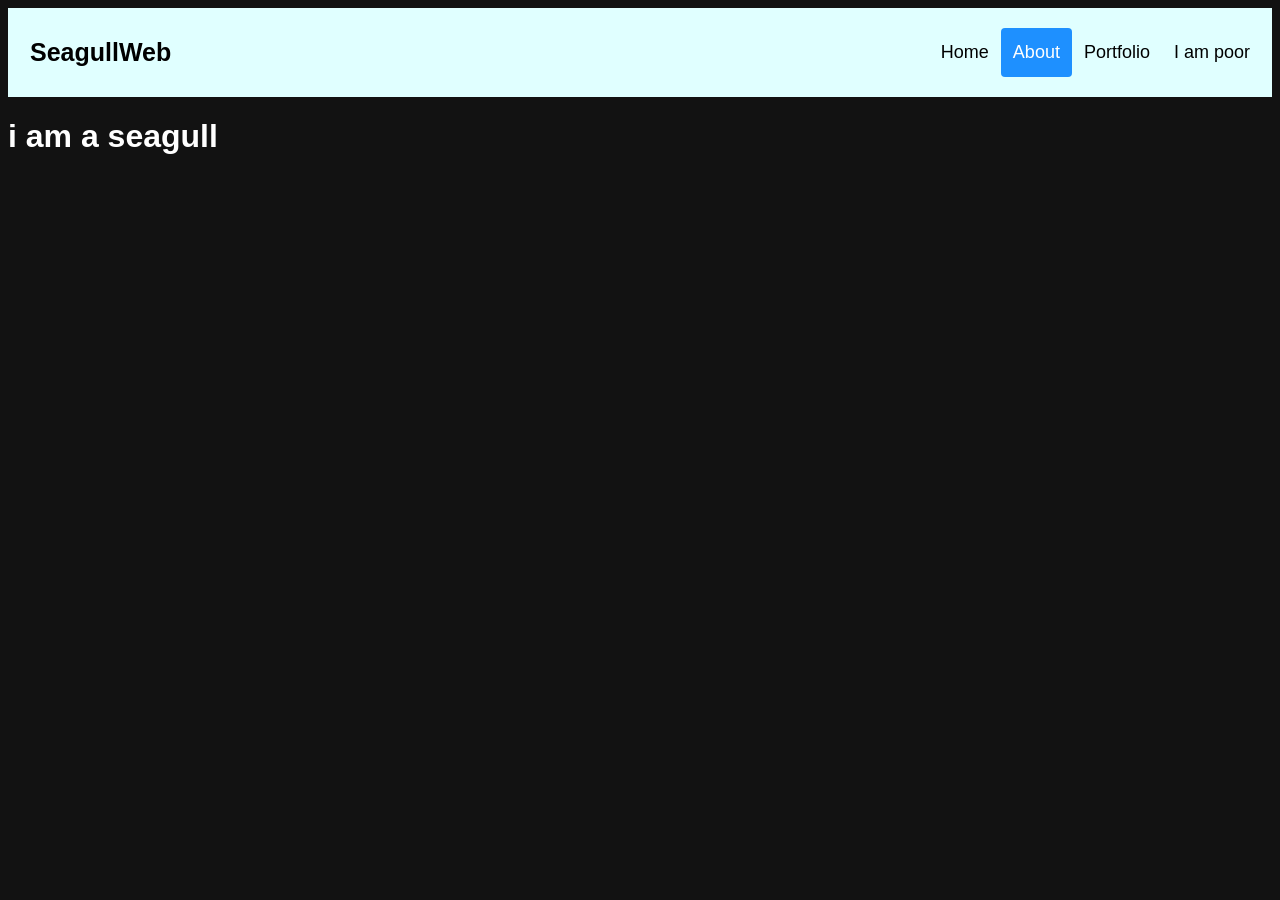
==== about.html @ a0ab387a "Added other pages" ====
<!DOCTYPE html>
<html>
<head>
<title>Seagull's 3D Art Gallery - About</title>
<link rel="stylesheet" href="style.css">
</head>
<body>
<div class="header">
  <a href="#default" class="logo">SeagullWeb</a>
  <div class="header-right">
    <a href="index.html">Home</a>
    <a class="active" href="about.html">About</a>
    <a href="portfolio.html">Portfolio</a>
    <a href="contact.html">I am poor</a>
  </div>
</div>
<h1> i am a seagull </h1>
</body>
</html>
---- style.css ----
body {
    background-color: #121212;
    color: #ffffff;
    font-family: sans-serif;
}

.gallery {
    display: grid;
    grid-template-columns: repeat(auto-fit, minmax(280px, 1fr));
    gap: 20px;
}

.gallery img, .gallery video {
    width: 100%;
    height: auto;
    display: block;
    border-radius: 8px;
}

/* Style the header with a grey background and some padding */
.header {
  overflow: hidden;
  background-color: #e0ffff;
  padding: 20px 10px;
}

/* Style the header links */
.header a {
  float: left;
  color: black;
  text-align: center;
  padding: 12px;
  text-decoration: none;
  font-size: 18px;
  line-height: 25px;
  border-radius: 4px;
}

/* Style the logo link */
.header a.logo {
  font-size: 25px;
  font-weight: bold;
}

/* Change the background color on mouse-over */
.header a:hover {
  background-color: #f0ffff;
  color: black;
}

/* Style the active/current link*/
.header a.active {
  background-color: dodgerblue;
  color: white;
}

/* Float the link section to the right */
.header-right {
  float: right;
}

/* Add media queries for responsiveness - when the screen is 500px wide or less, stack the links on top of each other */
@media screen and (max-width: 500px) {
  .header a {
    float: none;
    display: block;
    text-align: left;
  }
  .header-right {
    float: none;
  }
}
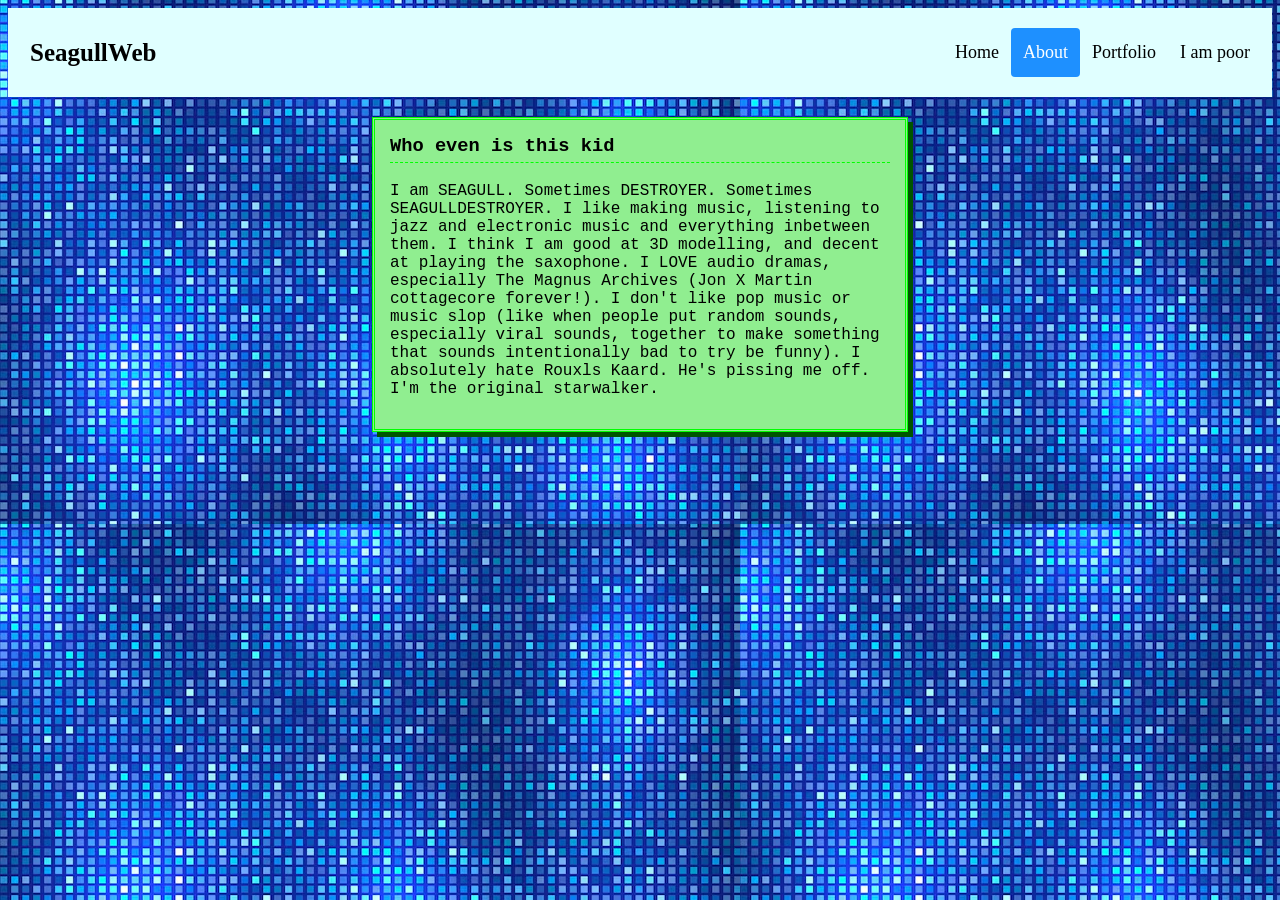
==== commit 2dc0b39e: "Made it even cooler, imagine that" ====
--- a/about.html
+++ b/about.html
@@ -6,7 +6,7 @@
 </head>
 <body>
 <div class="header">
-  <a href="#default" class="logo">SeagullWeb</a>
+  <a href="index.html" class="logo">SeagullWeb</a>
   <div class="header-right">
     <a href="index.html">Home</a>
     <a class="active" href="about.html">About</a>
@@ -14,6 +14,10 @@
     <a href="contact.html">I am poor</a>
   </div>
 </div>
-<h1> i am a seagull </h1>
+<div class="retro-text-box">
+  <h3>Who even is this kid</h3>
+  <p>I am SEAGULL. Sometimes DESTROYER. Sometimes SEAGULLDESTROYER. I like making music, listening to jazz and electronic music and everything inbetween them. I think I am good at 3D modelling, and decent at playing the saxophone. I LOVE audio dramas, especially The Magnus Archives (Jon X Martin cottagecore forever!). I don't like pop music or music slop (like when people put random sounds, especially viral sounds, together to make something that sounds intentionally bad to try be funny). I absolutely hate Rouxls Kaard. He's pissing me off. I'm the original                           starwalker.</p>
+</div>
+
 </body>
 </html>
--- a/style.css
+++ b/style.css
@@ -1,7 +1,7 @@
 body {
-    background-color: #121212;
+    background-color: #fffe0;
     color: #ffffff;
-    font-family: sans-serif;
+    font-family: courier-new;
 }
 
 .gallery {
@@ -69,4 +69,29 @@
   .header-right {
     float: none;
   }
-}+}
+
+.retro-text-box {
+  font-family: 'Courier New', monospace; /* Classic retro web font */
+  background-color: #90ee90;
+  color: #000000;
+  border: 3px double #00FF00;
+  padding: 15px;
+  max-width: 500px;
+  margin: 20px auto;
+  box-shadow: 5px 5px 0px #005500;
+}
+
+.retro-text-box h3 {
+  margin-top: 0;
+  border-bottom: 1px dashed #00FF00;
+  padding-bottom: 5px;
+}
+
+body {
+  background-image: url('background.avif');
+}
+
+/* git add . */
+/* git commit -m "..." */
+/* git push origin main */
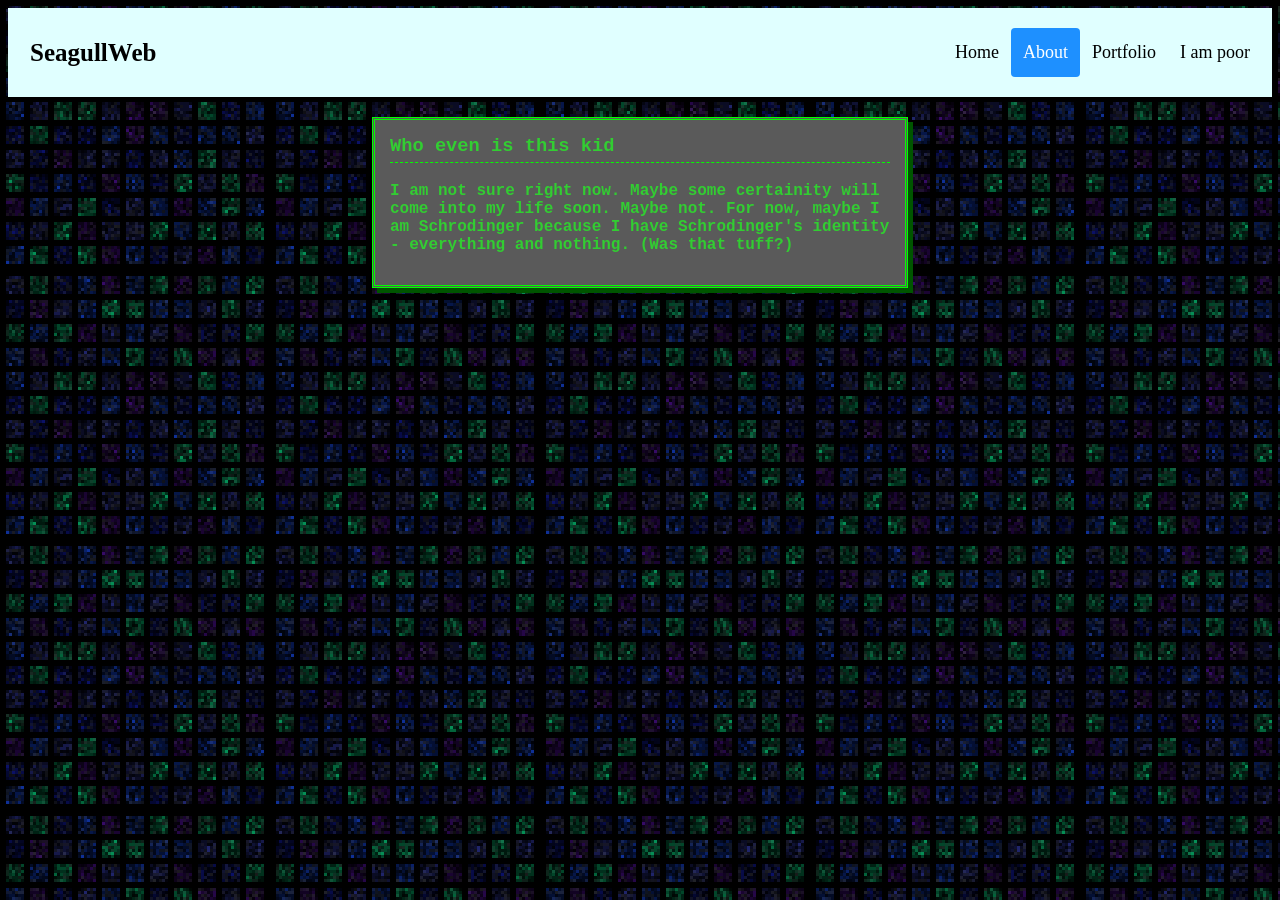
==== commit 91c0369f: "Made the website less of a joke" ====
--- a/about.html
+++ b/about.html
@@ -16,7 +16,7 @@
 </div>
 <div class="retro-text-box">
   <h3>Who even is this kid</h3>
-  <p>I am SEAGULL. Sometimes DESTROYER. Sometimes SEAGULLDESTROYER. I like making music, listening to jazz and electronic music and everything inbetween them. I think I am good at 3D modelling, and decent at playing the saxophone. I LOVE audio dramas, especially The Magnus Archives (Jon X Martin cottagecore forever!). I don't like pop music or music slop (like when people put random sounds, especially viral sounds, together to make something that sounds intentionally bad to try be funny). I absolutely hate Rouxls Kaard. He's pissing me off. I'm the original                           starwalker.</p>
+  <p>I am not sure right now. Maybe some certainity will come into my life soon. Maybe not. For now, maybe I am Schrodinger because I have Schrodinger's identity - everything and nothing. (Was that tuff?)</p>
 </div>
 
 </body>
--- a/style.css
+++ b/style.css
@@ -73,13 +73,14 @@
 
 .retro-text-box {
   font-family: 'Courier New', monospace; /* Classic retro web font */
-  background-color: #90ee90;
-  color: #000000;
+  background-color: #5a5a5a;
+  color: #32cd32;
   border: 3px double #00FF00;
   padding: 15px;
   max-width: 500px;
   margin: 20px auto;
   box-shadow: 5px 5px 0px #005500;
+  font-weight: bold;
 }
 
 .retro-text-box h3 {
@@ -89,7 +90,7 @@
 }
 
 body {
-  background-image: url('background.avif');
+  background-image: url('background.png');
 }
 
 /* git add . */
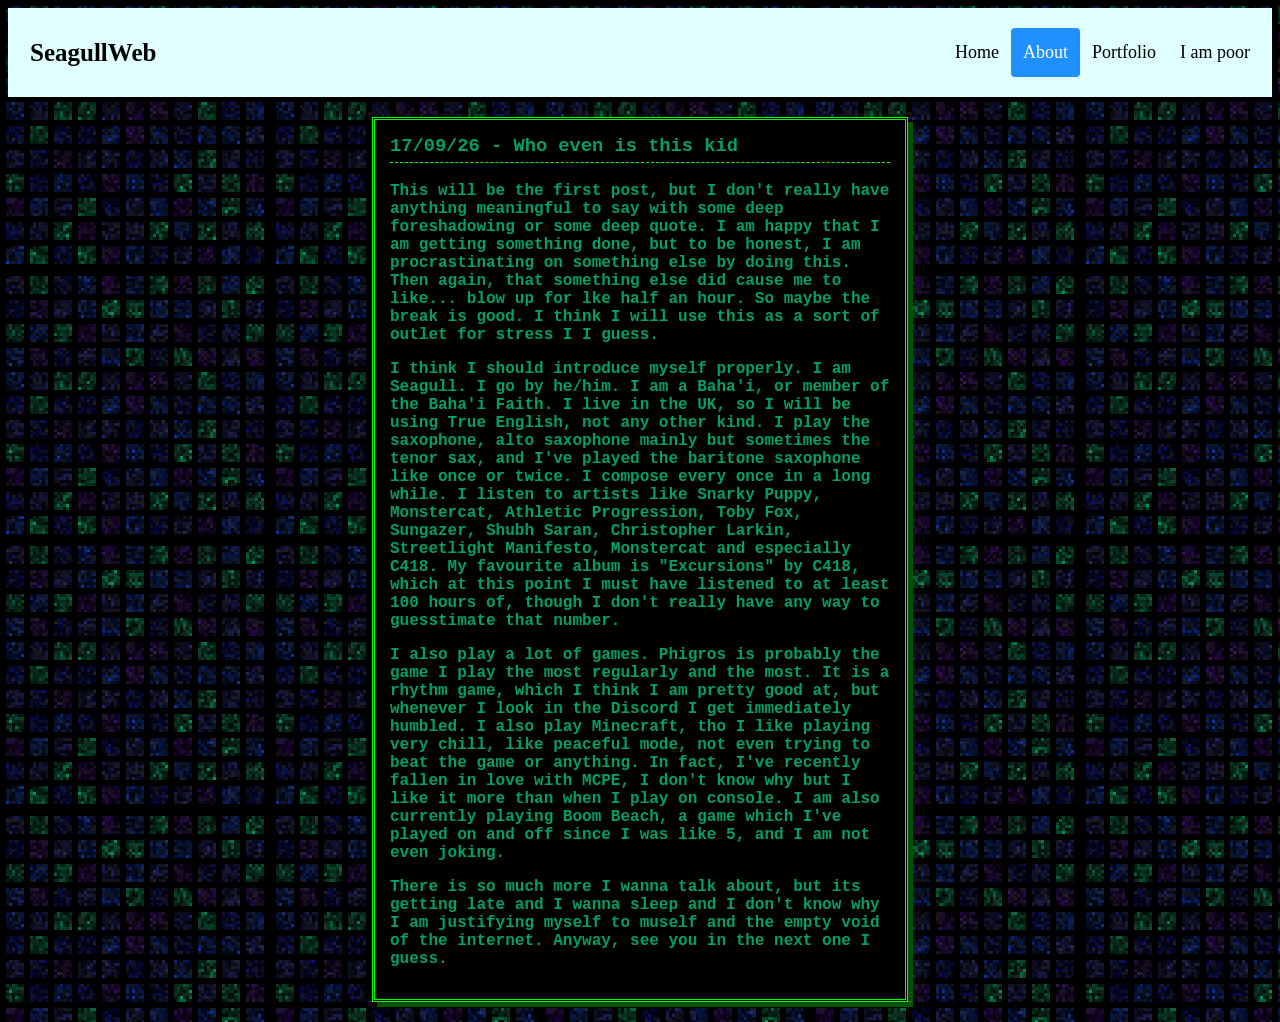
==== commit f99f93dd: "First About post" ====
--- a/about.html
+++ b/about.html
@@ -15,8 +15,11 @@
   </div>
 </div>
 <div class="retro-text-box">
-  <h3>Who even is this kid</h3>
-  <p>I am not sure right now. Maybe some certainity will come into my life soon. Maybe not. For now, maybe I am Schrodinger because I have Schrodinger's identity - everything and nothing. (Was that tuff?)</p>
+  <h3>17/09/26 - Who even is this kid</h3>
+  <p>This will be the first post, but I don't really have anything meaningful to say with some deep foreshadowing or some deep quote. I am happy that I am getting something done, but to be honest, I am procrastinating on something else by doing this. Then again, that something else did cause me to like... blow up for lke half an hour. So maybe the break is good. I think I will use this as a sort of outlet for stress I I guess. </p>
+<p>I think I should introduce myself properly. I am Seagull. I go by he/him. I am a Baha'i, or member of the Baha'i Faith. I live in the UK, so I will be using True English, not any other kind. I play the saxophone, alto saxophone mainly but sometimes the tenor sax, and I've played the baritone saxophone like once or twice. I compose every once in a long while. I listen to artists like Snarky Puppy, Monstercat, Athletic Progression, Toby Fox, Sungazer, Shubh Saran, Christopher Larkin, Streetlight Manifesto, Monstercat and especially C418. My favourite album is "Excursions" by C418, which at this point I must have listened to at least 100 hours of, though I don't really have any way to guesstimate that number.</p>
+<p>I also play a lot of games. Phigros is probably the game I play the most regularly and the most. It is a rhythm game, which I think I am pretty good at, but whenever I look in the Discord I get immediately humbled. I also play Minecraft, tho I like playing very chill, like peaceful mode, not even trying to beat the game or anything. In fact, I've recently fallen in love with MCPE, I don't know why but I like it more than when I play on console. I am also currently playing Boom Beach, a game which I've played on and off since I was like 5, and I am not even joking.</p>
+<p>There is so much more I wanna talk about, but its getting late and I wanna sleep and I don't know why I am justifying myself to muself and the empty void of the internet. Anyway, see you in the next one I guess.</p>
 </div>
 
 </body>
--- a/style.css
+++ b/style.css
@@ -73,8 +73,8 @@
 
 .retro-text-box {
   font-family: 'Courier New', monospace; /* Classic retro web font */
-  background-color: #5a5a5a;
-  color: #32cd32;
+  background-color: #000000;
+  color: #03a062;
   border: 3px double #00FF00;
   padding: 15px;
   max-width: 500px;
